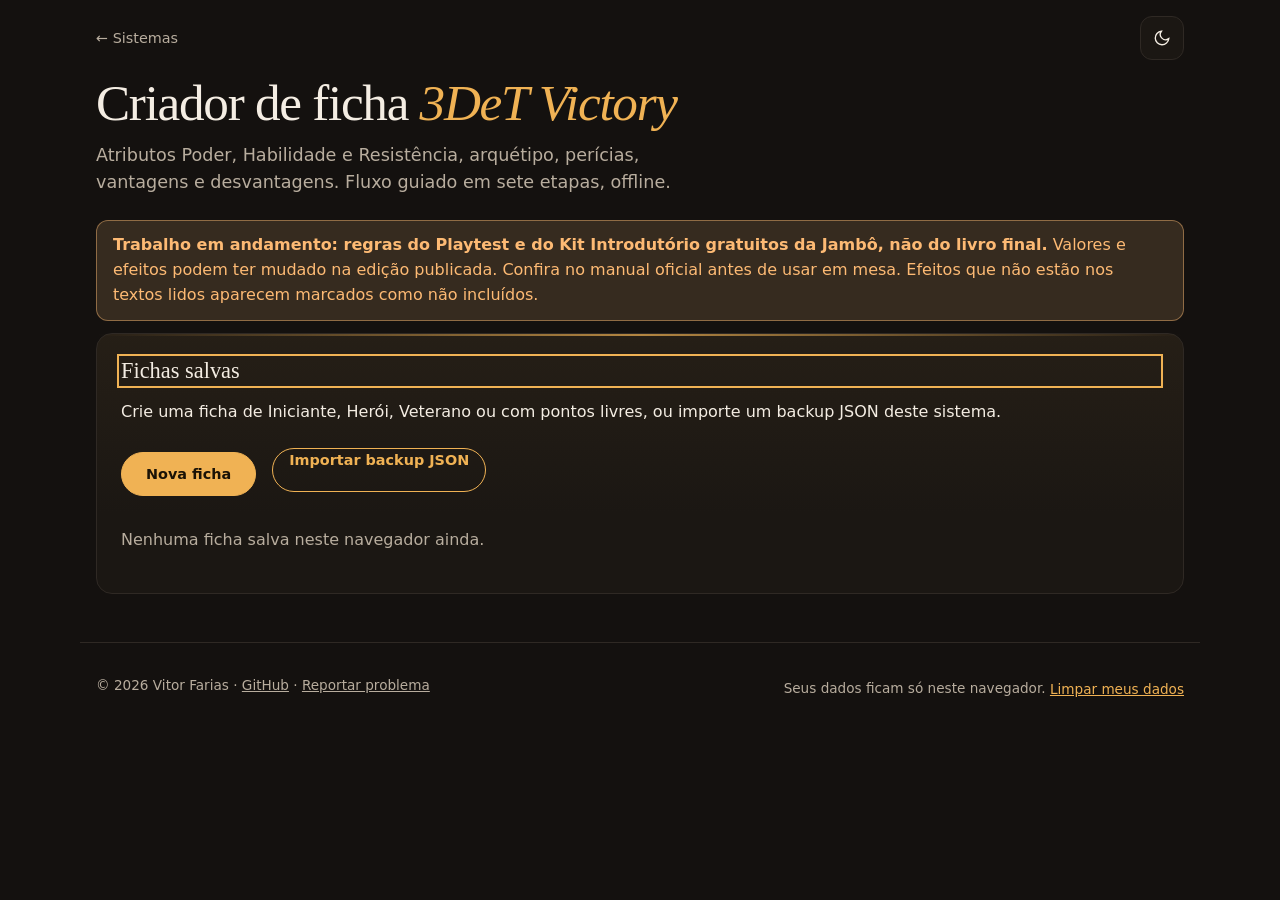
==== 3det/index.html @ 8ebe0474 "Adiciona o sistema 3DeT Victory (Playtest e Kit Introdutório da Jambô) Co-Authored-By: Claude Sonnet" ====
<!doctype html>
<html lang="pt-BR" data-theme="dark" data-tool="3det-builder">
<head>
<meta charset="utf-8">
<meta name="viewport" content="width=device-width,initial-scale=1">
<title>Criador de ficha 3DeT Victory — VF Tools</title>
<meta name="description" content="Monte fichas de 3DeT Victory (Jambô, Playtest e Kit Introdutório) com atributos, arquétipo, perícias, vantagens e desvantagens. Exporte backup JSON e PDF, offline.">
<meta name="theme-color" content="#14110f">
<link rel="icon" href="../vf/favicon.svg">
<meta property="og:type" content="website">
<meta property="og:title" content="Criador de ficha 3DeT Victory — VF Tools">
<meta property="og:description" content="Fichas de 3DeT Victory offline. Regras do Playtest e do Kit Introdutório; não é o livro final.">
<!-- Aplica o tema salvo antes de pintar a página (evita o "flash") -->
<script>try{var s=JSON.parse(localStorage.getItem("vf-tools:3det-builder:v1")||"{}").theme||JSON.parse(localStorage.getItem("vf-tools:v1")||"{}").theme;if(s)document.documentElement.dataset.theme=s}catch(e){}</script>
<link rel="stylesheet" href="../vf/tokens.css">
<link rel="stylesheet" href="../vf/components.css">
<link rel="stylesheet" href="../vf/motion.css">
<link rel="stylesheet" href="../core/style.css">
<link rel="stylesheet" href="../core/theme.css">
<link rel="stylesheet" href="3det.css">
</head>
<body>
<a class="skip" href="#main">Ir para o conteúdo</a>

<header class="top wrap">
  <a class="back" href="../" aria-label="Voltar para a lista de sistemas"><span>← Sistemas</span></a>
  <button id="theme" class="icon-btn" aria-label="Alternar tema claro/escuro"><svg viewBox="0 0 24 24" aria-hidden="true"><path d="M21 12.8A9 9 0 1 1 11.2 3a7 7 0 0 0 9.8 9.8z"/></svg></button>
</header>

<main id="main" class="wrap">
  <h1 class="title">Criador de ficha <em>3DeT Victory</em></h1>
  <p class="lead">Atributos Poder, Habilidade e Resistência, arquétipo, perícias, vantagens e desvantagens. Fluxo guiado em sete etapas, offline.</p>
  <aside id="aviso-fontes" class="alert warning" role="note"><strong>Trabalho em andamento: regras do Playtest e do Kit Introdutório gratuitos da Jambô, não do livro final.</strong> Valores e efeitos podem ter mudado na edição publicada. Confira no manual oficial antes de usar em mesa. Efeitos que não estão nos textos lidos aparecem marcados como não incluídos.</aside>
  <section id="app" aria-live="polite"></section>
</main>

<footer class="foot wrap">
  <span>© <span id="y"></span> Vitor Farias · <a href="https://github.com/VitorFariasVF">GitHub</a> · <a href="https://github.com/VitorFariasVF/rpg-sheet-builder/issues">Reportar problema</a></span>
  <span>Seus dados ficam só neste navegador. <button class="link" id="reset" type="button">Limpar meus dados</button></span>
</footer>

<script src="../vf/tool.js"></script>
<script src="../vf/motion.js"></script>
<script src="rules.js"></script>
<script src="state.js"></script>
<script src="validator.js"></script>
<script src="engine.js"></script>
<script src="storage.js"></script>
<script src="export.js"></script>
<script src="export-pdf.js"></script>
<script src="ui.js"></script>
<script src="main.js"></script>
<script>
  document.getElementById("reset").onclick = function(){
    if(window.confirm("Apagar a ficha atual e todas as fichas salvas neste navegador?")){ limparDadosSalvos(); location.reload(); }
  };
</script>
</body>
</html>
---- vf/tokens.css ----
/* VF Tools — design tokens (identidade Editorial). Importe em QUALQUER ferramenta nova:
   <link rel="stylesheet" href="https://vitorfariasvf.github.io/VF-Tools/tokens.css">
   Regras de uso em DESIGN.md. Escuro é o padrão; claro com data-theme="light". */
:root{
  color-scheme:dark;
  --font:Inter,ui-sans-serif,system-ui,-apple-system,"Segoe UI",sans-serif;
  --font-display:"Iowan Old Style","Palatino Linotype",Palatino,Georgia,serif;
  --bg:#14110f;--surface:#1b1713;--text:#f4ede3;--muted:#b8ad9e;--line:#2f2924;
  --accent:#f0b254;--accent-ink:#1a1206;
  --ok:#86efac;--warn:#fdba74;--danger:#fca5a5;
  --c-utilidades:#7dd3c0;--c-casual:#f4a3a3;--c-profissional:#a9b8ff;
  --r-sm:8px;--r-md:12px;--r-pill:999px;
  --s1:4px;--s2:8px;--s3:12px;--s4:16px;--s5:24px;--s6:32px;--s7:48px;--s8:80px;
  --ease:cubic-bezier(.2,.7,.2,1);--dur:.2s;
}
:root[data-theme=light]{
  color-scheme:light;
  --bg:#f7f1e7;--surface:#fffaf1;--text:#201a14;--muted:#5e5446;--line:#ddd2c0;
  --accent:#8a5200;--accent-ink:#fff;
  --ok:#14532d;--warn:#8f3a0c;--danger:#991b1b;
  --c-utilidades:#0f6a60;--c-casual:#a61b1b;--c-profissional:#3342a0;
}
@media(prefers-reduced-motion:reduce){:root{--dur:0s}}
---- vf/components.css ----
/* VF Tools — componentes compartilhados. Requer tokens.css (carregue antes).
   Use as classes abaixo em qualquer ferramenta para herdar o visual do site.
   Regras completas: DESIGN.md */
*{box-sizing:border-box}
html{scroll-behavior:smooth}
body{margin:0;background:var(--bg);color:var(--text);font:16px/1.55 var(--font);-webkit-font-smoothing:antialiased}
a{color:inherit}
:focus-visible{outline:2px solid var(--accent);outline-offset:2px}
.wrap{max-width:var(--tool-w,960px);margin:0 auto;padding:0 var(--s4)}
.skip{position:absolute;left:-999px;top:0;min-height:44px;display:inline-flex;align-items:center;background:var(--accent);color:var(--accent-ink);padding:0 var(--s4);z-index:99}
.skip:focus{left:var(--s2);top:var(--s2)}

/* Cabeçalho: voltar ao site + tema */
.top{display:flex;justify-content:space-between;align-items:center;gap:var(--s3);padding-top:var(--s4);padding-bottom:var(--s4)}
.back{display:inline-flex;align-items:center;gap:var(--s2);min-height:44px;color:var(--muted);text-decoration:none;font-size:.9rem}
.back:hover{color:var(--text)}
.logo{font:600 1.2rem var(--font-display);text-decoration:none;min-height:44px;display:inline-flex;align-items:center}
.logo i{color:var(--accent);font-style:normal}
.icon-btn{background:var(--surface);border:1px solid var(--line);color:var(--text);width:44px;height:44px;border-radius:var(--r-md);cursor:pointer;display:grid;place-items:center}
.icon-btn svg{width:18px;height:18px;fill:none;stroke:currentColor;stroke-width:1.8}

/* Tipografia */
h1,.title{font:500 clamp(2rem,6vw,3.2rem)/1.05 var(--font-display);letter-spacing:-.025em;margin:0 0 var(--s3)}
h1 em,.title em{color:var(--accent)}
h2,.sec{font:500 1.4rem var(--font-display);margin:var(--s6) 0 var(--s3)}
.lead{color:var(--muted);font-size:1.1rem;max-width:56ch;margin:0 0 var(--s5)}
.muted{color:var(--muted)}

/* Botões: um primário por tela */
.btn{min-height:44px;padding:0 var(--s5);display:inline-flex;align-items:center;justify-content:center;gap:var(--s2);font:600 .9rem var(--font);text-decoration:none;color:var(--text);background:transparent;border:1px solid var(--line);border-radius:var(--r-pill);cursor:pointer;transition:border-color var(--dur),transform var(--dur) var(--ease)}
.btn:hover{border-color:var(--accent)}
.btn.primary{background:var(--accent);border-color:var(--accent);color:var(--accent-ink)}
.btn.primary:hover{transform:translateY(-1px)}
.btn.ghost{border-color:transparent}
.btn[disabled],.btn[aria-disabled=true]{opacity:.45;cursor:not-allowed;transform:none}
.btn.danger{color:var(--danger);border-color:color-mix(in srgb,var(--danger) 45%,transparent)}

/* Chips e selos */
.chips{display:flex;gap:var(--s2);flex-wrap:wrap}
.chip{min-height:44px;padding:0 var(--s4);font:inherit;font-size:.9rem;color:var(--text);background:transparent;border:1px solid var(--line);border-radius:var(--r-pill);cursor:pointer}
.chip:hover{border-color:var(--accent)}
.chip[aria-pressed=true]{background:var(--accent);border-color:var(--accent);color:var(--accent-ink)}
.badge{display:inline-block;padding:2px var(--s3);border-radius:var(--r-pill);border:1px solid var(--line);font-size:.78rem;color:var(--muted)}
.badge.ok{color:var(--ok);border-color:color-mix(in srgb,var(--ok) 45%,transparent)}
.badge.wip{color:var(--muted)}

/* Formulários: label sempre visível, dica e erro com texto */
.field{display:grid;gap:var(--s1);margin-bottom:var(--s4)}
.field label{font-weight:600;font-size:.9rem}
.field input,.field select,.field textarea{width:100%;min-height:44px;padding:var(--s2) var(--s4);font:inherit;font-size:1rem;color:var(--text);background:var(--surface);border:1px solid var(--line);border-radius:var(--r-md)}
.field textarea{min-height:96px;resize:vertical}
.field input:focus,.field select:focus,.field textarea:focus{border-color:var(--accent)}
.field .hint{color:var(--muted);font-size:.85rem}
.field .error{color:var(--danger);font-size:.85rem}
.field [aria-invalid=true]{border-color:var(--danger)}

/* Cartões, grade e linhas */
.card{background:var(--surface);border:1px solid var(--line);border-radius:var(--r-lg,16px);padding:var(--s5)}
.card h3{margin:0 0 var(--s2);font:500 1.25rem var(--font-display)}
.grid{display:grid;grid-template-columns:repeat(auto-fill,minmax(260px,1fr));gap:var(--s4)}
.row{display:flex;gap:var(--s3);flex-wrap:wrap;align-items:center}

/* Estados: vazio, erro, carregando */
.state{text-align:center;padding:var(--s7) var(--s4);color:var(--muted);border:1px dashed var(--line);border-radius:var(--r-lg,16px)}
.state strong{display:block;color:var(--text);font:500 1.2rem var(--font-display);margin-bottom:var(--s2)}
.state.error{border-color:color-mix(in srgb,var(--danger) 45%,transparent)}
.state.error strong{color:var(--danger)}
.skeleton{height:1em;border-radius:var(--r-sm);background:var(--line)}
@media(prefers-reduced-motion:no-preference){.skeleton{animation:pulse 1.4s ease-in-out infinite}@keyframes pulse{50%{opacity:.45}}}

/* Aviso rápido (use com role="status") */
.toast{position:fixed;left:50%;bottom:var(--s5);transform:translateX(-50%);background:var(--text);color:var(--bg);padding:var(--s3) var(--s5);border-radius:var(--r-pill);font-size:.9rem;opacity:0;pointer-events:none;transition:opacity .3s;margin:0}
.toast.on{opacity:1}

.link{background:none;border:0;color:var(--accent);cursor:pointer;font:inherit;text-decoration:underline;padding:var(--s2) 0;min-height:44px}
.foot{display:flex;justify-content:space-between;gap:var(--s4);flex-wrap:wrap;color:var(--muted);font-size:.85rem;padding-top:var(--s5);padding-bottom:var(--s5);margin-top:var(--s7);border-top:1px solid var(--line)}
.foot a{display:inline-block;padding:var(--s2) 0}

@media(max-width:700px){body{font-size:15px}.btn.block-sm{width:100%}input,select,textarea{font-size:16px}}
---- vf/motion.css ----
/* VF Tools — movimento padrão (Editorial). Importe em TODA página:
   <link rel="stylesheet" href="https://vitorfariasvf.github.io/VF-Tools/motion.css">
   <script src="https://vitorfariasvf.github.io/VF-Tools/motion.js" defer></script>
   Regras: 0,5 s ao abrir/trocar de página (cortina + barra de carregamento + fade),
   fade-in ao mostrar uma tela, fade-out ao sair. Sem movimento com prefers-reduced-motion. */
:root{--dur-page:.5s;--dur-view:.5s;--dur-step:.3s;--dur-leave:.25s}

/* Abertura da página: cortina que some + barra fina de carregamento (só CSS, nunca trava) */
html::before{content:"";position:fixed;inset:0;z-index:9998;background:var(--bg,#14110f);pointer-events:none;
  animation:vf-curtain var(--dur-page) var(--ease,ease) both}
html::after{content:"";position:fixed;left:0;top:0;height:3px;width:100%;z-index:9999;background:var(--accent,#f0b254);
  transform-origin:left;pointer-events:none;animation:vf-bar var(--dur-page) var(--ease,ease) both}
@keyframes vf-curtain{0%,35%{opacity:1;visibility:visible}100%{opacity:0;visibility:hidden}}
@keyframes vf-bar{0%{transform:scaleX(0);opacity:1}70%{transform:scaleX(1);opacity:1}100%{transform:scaleX(1);opacity:0}}

/* Saída: motion.js põe .vf-leaving no <html> antes de abrir outra página */
html.vf-leaving::before{animation:vf-curtain-in var(--dur-leave) var(--ease,ease) both}
html.vf-leaving::after{animation:vf-bar-in var(--dur-leave) var(--ease,ease) both}
@keyframes vf-curtain-in{from{opacity:0;visibility:visible}to{opacity:1;visibility:visible}}
@keyframes vf-bar-in{from{transform:scaleX(0);opacity:1}to{transform:scaleX(1);opacity:1}}

/* Troca de tela: ao deixar de estar [hidden] a seção reaparece com fade-in (o navegador reinicia a animação) */
main > section:not([hidden]), main > .card:not([hidden]), [data-view]:not([hidden]){animation:vf-in var(--dur-view) var(--ease,ease) both}
.wz-pane:not([hidden]), [data-step-pane]:not([hidden]){animation:vf-in var(--dur-step) var(--ease,ease) both}
dialog[open]{animation:vf-in var(--dur-step) var(--ease,ease) both}
@keyframes vf-in{from{opacity:0;transform:translateY(8px)}to{opacity:1;transform:none}}
/* Saída de uma tela (VFMotion.swap): fade-out antes de esconder */
.vf-out{animation:vf-out var(--dur-leave) var(--ease,ease) both!important;pointer-events:none}
@keyframes vf-out{from{opacity:1}to{opacity:0;transform:translateY(-6px)}}

@media (prefers-reduced-motion:reduce){
  html::before,html::after{display:none}
  main > section:not([hidden]), main > .card:not([hidden]), [data-view]:not([hidden]), .wz-pane:not([hidden]), [data-step-pane]:not([hidden]), dialog[open], .vf-out{animation:none!important}
}
@media print{html::before,html::after{display:none}}
---- core/style.css ----
/* D&D 5e Builder — estilos próprios, sobre o padrão VF Tools (identidade Editorial).
   Só tokens (vf/tokens.css) e componentes (vf/components.css): nenhuma cor, espaço ou raio solto.
   Regras: DESIGN.md do VF-Tools. Escuro por padrão; claro com data-theme="light". */
:root{--tool-w:1120px}

/* Casca da ferramenta */
#app{display:block}
#app .card{margin-bottom:var(--s5)}
#app h2{margin-top:0}
#app h3{font:500 1.15rem var(--font-display);margin:var(--s5) 0 var(--s2)}
#app h4{font:600 1rem var(--font);margin:var(--s4) 0 var(--s2)}
.hint{color:var(--muted);font-size:.85rem;margin:var(--s2) 0 0}

/* Grades do app */
.grid-2{grid-template-columns:repeat(auto-fit,minmax(15rem,1fr))}
.grid-3{grid-template-columns:repeat(auto-fit,minmax(11rem,1fr))}

/* Campos: rótulo sempre visível, alvo ≥ 44px */
#app label{display:block;font-weight:600;font-size:.9rem;margin-bottom:var(--s2)}
#app input:not([type=checkbox]):not([type=radio]),#app select,#app textarea{width:100%;min-height:44px;margin-top:var(--s1);padding:var(--s2) var(--s4);font:inherit;font-size:1rem;color:var(--text);background:var(--surface);border:1px solid var(--line);border-radius:var(--r-md)}
#app textarea{min-height:6rem;resize:vertical}
#app input:focus,#app select:focus,#app textarea:focus{border-color:var(--accent)}
#app input[type=checkbox],#app input[type=radio]{width:1.25rem;height:1.25rem;margin:0;accent-color:var(--accent)}
#app label.checkbox-row,.checkbox-row{display:flex;align-items:center;gap:var(--s2);font-weight:400;min-height:44px;margin-bottom:0}
fieldset.rules-pick{border:1px solid var(--line);border-radius:var(--r-md);padding:var(--s3) var(--s4);margin:0 0 var(--s4)}
fieldset.rules-pick legend{font:500 1.05rem var(--font-display);padding:0 var(--s2)}

/* Botões: o padrão é a ação principal (âmbar); .secondary é contorno. Um principal por tela. */
#app button{min-height:44px;margin:var(--s1) var(--s2) var(--s1) 0;padding:0 var(--s5);display:inline-flex;align-items:center;justify-content:center;gap:var(--s2);font:600 .9rem var(--font);color:var(--accent-ink);background:var(--accent);border:1px solid var(--accent);border-radius:var(--r-pill);cursor:pointer;transition:border-color var(--dur),transform var(--dur) var(--ease)}
#app button:hover{transform:translateY(-1px)}
#app button.secondary,#app button.small,#app .point-buy-row button,#app .resource-controls button{color:var(--text);background:transparent;border-color:var(--line)}
#app button.secondary:hover,#app button.small:hover,#app .point-buy-row button:hover,#app .resource-controls button:hover{border-color:var(--accent)}
#app button.small{min-height:40px;padding:0 var(--s4);font-size:.85rem}
#app button.danger{color:var(--danger);background:transparent;border-color:color-mix(in srgb,var(--danger) 45%,transparent)}
#app button:disabled{opacity:.45;cursor:not-allowed;transform:none}
.actions{margin-top:var(--s5);display:flex;flex-wrap:wrap;gap:var(--s2)}

/* Avisos: sempre com texto, cor é só reforço */
.alert{padding:var(--s3) var(--s4);border-radius:var(--r-md);margin:var(--s3) 0;border:1px solid var(--line)}
.alert.error{color:var(--danger);background:color-mix(in srgb,var(--danger) 12%,var(--surface));border-color:color-mix(in srgb,var(--danger) 45%,transparent)}
.alert.warning{color:var(--warn);background:color-mix(in srgb,var(--warn) 12%,var(--surface));border-color:color-mix(in srgb,var(--warn) 45%,transparent)}
.alert.success{color:var(--ok);background:color-mix(in srgb,var(--ok) 12%,var(--surface));border-color:color-mix(in srgb,var(--ok) 45%,transparent)}

/* Blocos de informação */
.info-box,.attack-card,.spell-card,.card-nested{background:var(--bg);border:1px solid var(--line);border-radius:var(--r-md);padding:var(--s3) var(--s4);margin-top:var(--s3)}
.card-pending{border-color:var(--warn)}
.step-indicator{color:var(--muted);font-size:.9rem}
ul.clean{padding-left:var(--s5);margin:var(--s2) 0}
.muted{color:var(--muted)}
.table-like{width:100%;border-collapse:collapse;margin-top:var(--s3)}
.table-like td,.table-like th{border-bottom:1px solid var(--line);padding:var(--s2) var(--s1);text-align:left}

/* Chips do app são rótulos (não botões) */
.chips{display:flex;flex-wrap:wrap;gap:var(--s2);margin-top:var(--s2)}
#app .chip{display:inline-block;min-height:0;padding:var(--s1) var(--s3);font-size:.85rem;color:var(--text);background:transparent;border:1px solid var(--line);border-radius:var(--r-pill);cursor:default}
#app .chip:hover{border-color:var(--line)}
#app .chip-ok{color:var(--ok);border-color:color-mix(in srgb,var(--ok) 45%,transparent)}
#app .chip-no{color:var(--danger);border-color:color-mix(in srgb,var(--danger) 45%,transparent)}

/* Point Buy, recursos, linha de campos */
.point-buy-row{display:flex;align-items:center;gap:var(--s2);margin:var(--s2) 0}
.score{min-width:2.5rem;text-align:center;font-weight:700}
.inline-row{display:flex;gap:var(--s2);align-items:end;flex-wrap:wrap}
.resource-card{display:flex;justify-content:space-between;align-items:center;gap:var(--s3)}
.resource-controls{display:flex;align-items:center;gap:var(--s2)}
.resource-value{min-width:4rem;text-align:center;font-weight:700}

/* Barra de ferramentas e histórico */
.toolbar-inline{display:flex;justify-content:space-between;align-items:center;gap:var(--s3);flex-wrap:wrap;margin-bottom:var(--s3)}
.toolbar-wrap{gap:var(--s3)}
.toolbar-actions{display:flex;gap:var(--s2);flex-wrap:wrap;justify-content:flex-end;margin-left:auto}
.history-list{display:grid;gap:var(--s3);margin-top:var(--s4)}
.history-item{display:flex;justify-content:space-between;gap:var(--s4);align-items:center;padding:var(--s3) var(--s4);border:1px solid var(--line);border-radius:var(--r-md);background:var(--bg)}
.history-actions{display:flex;gap:var(--s2);flex-wrap:wrap;justify-content:flex-end}

@media(max-width:640px){
  .history-item{flex-direction:column;align-items:stretch}
  .history-actions,.toolbar-actions{justify-content:stretch}
  #app button{flex:1 1 auto}
}

/* esconde visualmente sem criar rolagem lateral (input de arquivo e afins) */
.sr-only{position:absolute!important;width:1px;height:1px;margin:-1px;padding:0;border:0;overflow:hidden;clip:rect(0 0 0 0);clip-path:inset(50%);white-space:nowrap}
.botao-arquivo{position:relative;overflow:hidden}
---- core/theme.css ----
/* Tema D&D + movimento funcional (usa só tokens VF). Todo movimento some com prefers-reduced-motion. */

/* ---- Stepper com progresso ---- */
.stepper{margin:0 0 var(--s5)}
.stepper-top{display:flex;align-items:center;justify-content:space-between;gap:var(--s3);margin-bottom:var(--s3)}
.stepper-label{font-size:.85rem;color:var(--muted);letter-spacing:.02em}
.stepper-label b{color:var(--text);font-family:var(--font-display);font-weight:600;font-size:1rem}
.stepper-track{position:relative;height:6px;border-radius:var(--r-pill);background:var(--line);overflow:hidden}
.stepper-fill{position:absolute;inset:0;border-radius:inherit;background:linear-gradient(90deg,var(--accent),color-mix(in srgb,var(--accent) 60%,var(--text)));transform-origin:left;transform:scaleX(var(--p,0));transition:transform .5s var(--ease)}
.stepper-dots{display:flex;justify-content:space-between;margin-top:var(--s3);padding:0;list-style:none}
.stepper-dots li{display:flex}
#app .stepper-dots button{all:unset;box-sizing:border-box;width:28px;height:28px;min-height:28px;display:grid;place-items:center;border-radius:50%;font-size:.72rem;font-weight:600;color:var(--muted);border:1.5px solid var(--line);background:var(--surface);cursor:default;transition:transform .2s var(--ease),border-color .2s,background .2s,color .2s}
#app .stepper-dots button.feito{border-color:var(--accent);color:var(--accent);cursor:pointer}
#app .stepper-dots button.feito:hover{transform:translateY(-2px);background:color-mix(in srgb,var(--accent) 14%,var(--surface))}
#app .stepper-dots button.feito:focus-visible,.menu-acoes summary:focus-visible{outline:2px solid var(--accent);outline-offset:2px}
#app .stepper-dots button.atual{background:var(--accent);border-color:var(--accent);color:var(--accent-ink);transform:scale(1.18);box-shadow:0 0 0 4px color-mix(in srgb,var(--accent) 22%,transparent)}
@media (max-width:640px){#app .stepper-dots button{width:20px;height:20px;min-height:20px;font-size:.58rem}.stepper-dots{margin-inline:4px}}

/* ---- Menu de ações (tira os 4 botões do topo) ---- */
.menu-acoes{position:relative}
.menu-acoes summary{list-style:none;cursor:pointer;padding:6px 14px;min-height:40px;display:inline-flex;align-items:center;border:1px solid var(--line);border-radius:var(--r-pill);font-size:.85rem;color:var(--text);background:var(--surface);transition:border-color .2s,transform .2s var(--ease)}
.menu-acoes summary::-webkit-details-marker{display:none}
.menu-acoes summary:hover{border-color:var(--accent)}
.menu-acoes[open] summary{border-color:var(--accent)}
.menu-lista{position:absolute;right:0;top:calc(100% + 6px);z-index:20;min-width:200px;display:grid;gap:2px;padding:6px;background:var(--surface);border:1px solid var(--line);border-radius:var(--r-md);box-shadow:0 12px 32px rgba(0,0,0,.35);animation:tema-pop .18s var(--ease) both}
#app .menu-lista button{width:100%;justify-content:flex-start;text-align:left;background:transparent;border:0;color:var(--text);min-height:40px;border-radius:var(--r-sm)}
#app .menu-lista button:hover{background:color-mix(in srgb,var(--accent) 12%,transparent)}
#app .menu-lista button.perigo{color:var(--danger)}
.menu-lista hr{border:0;border-top:1px solid var(--line);margin:4px 0}

/* ---- Card, direção da etapa, divisor ornamental ---- */
#app .card{position:relative;background:linear-gradient(180deg,color-mix(in srgb,var(--accent) 5%,var(--surface)),var(--surface) 180px)}
#app .card::before{content:"";position:absolute;left:0;right:0;top:0;height:2px;background:linear-gradient(90deg,transparent,var(--accent),transparent);opacity:.7}
#app .card h2{display:flex;align-items:center;gap:var(--s3);font-family:var(--font-display)}
.d20-mini{width:22px;height:22px;flex:none;stroke:var(--accent);fill:none;stroke-width:1.5;stroke-linejoin:round}
.orn{display:flex;align-items:center;gap:var(--s3);color:var(--accent);margin:var(--s4) 0;opacity:.85}
.orn::before,.orn::after{content:"";flex:1;height:1px;background:linear-gradient(90deg,transparent,var(--line),transparent)}
.orn svg{width:16px;height:16px;fill:currentColor}

/* ---- Escudos de atributo ---- */
.escudos{display:grid;grid-template-columns:repeat(6,1fr);gap:var(--s3);margin:var(--s4) 0}
@media (max-width:760px){.escudos{grid-template-columns:repeat(3,1fr)}}
.escudo-w{text-align:center;opacity:0;animation:tema-rise .45s var(--ease) both;animation-delay:calc(var(--i)*55ms);transition:transform .25s var(--ease)}
.escudo-w:hover{transform:translateY(-4px)}
.escudo-w svg{width:100%;max-width:92px;height:auto;display:block;margin:0 auto;overflow:visible}
.escudo-w .e-borda{fill:var(--surface);stroke:var(--accent);stroke-width:2.4}
.escudo-w .e-int{fill:none;stroke:var(--accent);stroke-width:.8;opacity:.5}
.escudo-w text{font-family:var(--font-display);fill:var(--text);text-anchor:middle}
.escudo-w .e-rot{font-size:8.5px;letter-spacing:.08em;fill:var(--muted);font-family:var(--font)}
.escudo-w .e-mod{font-size:30px;font-weight:700}
.escudo-w .e-val{font-size:12px;fill:var(--accent)}

/* ---- Brasão de classe ---- */
.brasao-classe{display:flex;align-items:center;gap:var(--s4);margin:var(--s4) 0;padding:var(--s4);border:1px solid var(--line);border-radius:var(--r-md);background:color-mix(in srgb,var(--accent) 6%,transparent);animation:tema-rise .45s var(--ease) both}
.brasao-classe svg{width:64px;height:64px;flex:none;color:var(--accent);transition:transform .6s var(--ease)}
.brasao-classe:hover svg{transform:rotate(8deg) scale(1.06)}
.brasao-classe b{font-family:var(--font-display);font-size:1.25rem;display:block}
.brasao-classe span{color:var(--muted);font-size:.9rem}

/* ---- Toasts (substituem alert) ---- */
.toasts{position:fixed;z-index:10000;left:16px;right:16px;bottom:20px;margin:0 auto;max-width:460px;display:grid;gap:8px;pointer-events:none}
.toast{pointer-events:auto;padding:12px 16px;border-radius:var(--r-md);background:var(--surface);border:1px solid var(--accent);border-left-width:4px;color:var(--text);box-shadow:0 12px 32px rgba(0,0,0,.4);font-size:.92rem;animation:tema-toast-in .3s var(--ease) both}
.toast.erro{border-color:var(--danger)}
.toast.sai{animation:tema-toast-out .25s var(--ease) both}

/* ---- Micro-interações ---- */
#app button:not(.stepper-dots button){transition:transform .15s var(--ease),box-shadow .2s,background .2s,border-color .2s}
#app button:not(:disabled):not(.stepper-dots button):hover{transform:translateY(-1px)}
#app button:not(:disabled):not(.stepper-dots button):active{transform:translateY(0) scale(.98)}
#app select,#app input{transition:border-color .2s,box-shadow .2s}
#app select:focus,#app input:focus{box-shadow:0 0 0 3px color-mix(in srgb,var(--accent) 25%,transparent)}
.info-box,.alert{animation:tema-rise .35s var(--ease) both}
.passo-voltar{animation-name:tema-slide-volta!important}
.passo-avanca{animation-name:tema-slide-vai!important}
.title .d20-t{width:.8em;height:.8em;stroke:var(--accent);fill:none;stroke-width:1.5;vertical-align:-.05em;margin-right:.25em;animation:tema-giro .9s var(--ease) .3s both}

@keyframes tema-rise{from{opacity:0;transform:translateY(10px)}to{opacity:1;transform:none}}
@keyframes tema-pop{from{opacity:0;transform:translateY(-6px) scale(.97)}to{opacity:1;transform:none}}
@keyframes tema-slide-vai{from{opacity:0;transform:translateX(18px)}to{opacity:1;transform:none}}
@keyframes tema-slide-volta{from{opacity:0;transform:translateX(-18px)}to{opacity:1;transform:none}}
@keyframes tema-giro{from{transform:rotate(-200deg) scale(.4);opacity:0}to{transform:none;opacity:1}}
@keyframes tema-toast-in{from{opacity:0;transform:translateY(14px)}to{opacity:1;transform:none}}
@keyframes tema-toast-out{to{opacity:0;transform:translateY(8px)}}

@media (prefers-reduced-motion:reduce){
  .stepper-fill{transition:none}
  .escudo-w{opacity:1;animation:none}
  .menu-lista,.toast,.brasao-classe,.info-box,.alert,.title .d20-t,.passo-voltar,.passo-avanca{animation:none!important}
  #app button,.escudo-w,.brasao-classe svg{transition:none!important}
  #app button:hover,#app button:active,.escudo-w:hover{transform:none!important}
}
@media print{.toasts,.stepper,.menu-acoes{display:none}}
/* área de toque maior que o círculo visível */
#app .stepper-dots button{position:relative}
#app .stepper-dots button::after{content:"";position:absolute;inset:-10px -3px}

/* erro de validação */
.aviso-etapa{margin:var(--s3) 0;animation:tema-shake .4s var(--ease) both}
#app .campo-erro{border-color:var(--danger);box-shadow:0 0 0 3px color-mix(in srgb,var(--danger) 25%,transparent)}
@keyframes tema-shake{20%{transform:translateX(-6px)}40%{transform:translateX(5px)}60%{transform:translateX(-3px)}80%{transform:translateX(2px)}}
@media (prefers-reduced-motion:reduce){.aviso-etapa{animation:none!important}}
---- 3det/3det.css ----
/* Ajustes da 3DeT Victory sobre o padrão VF Tools (vf/*.css e core/*.css). Cores só por var(--...). */

.sr-only{position:absolute;width:1px;height:1px;padding:0;margin:-1px;overflow:hidden;clip:rect(0 0 0 0);white-space:nowrap;border:0}

.botao-arquivo{display:inline-flex;align-items:center;justify-content:center;min-height:40px;padding:0 16px;border-radius:999px;border:1px solid var(--accent);color:var(--accent);cursor:pointer;font-weight:600;position:relative}
.botao-arquivo:focus-within{outline:2px solid var(--accent);outline-offset:2px}

/* Contador fixo de pontos: fica visível ao rolar a etapa */
.tdt-contador{position:sticky;top:0;z-index:4;display:flex;flex-wrap:wrap;justify-content:space-between;gap:8px 16px;padding:10px 14px;margin:0 0 12px;background:var(--surface);border:1px solid var(--line);border-radius:var(--r-md);font-size:.9rem}
.tdt-contador:focus{outline:2px solid var(--accent);outline-offset:2px}

.tdt-lista{list-style:none;margin:12px 0 0;padding:0;display:grid;gap:10px}
.tdt-lista .card-nested{display:grid;gap:8px;padding:12px;min-width:0;overflow-wrap:anywhere}
.tdt-lista [hidden]{display:none}
.tdt-lista-simples{margin:8px 0;padding-left:1.2em;display:grid;gap:6px;overflow-wrap:anywhere}
.tdt-lista-simples small{color:var(--muted)}
.tdt-lista .alert{margin:0}

.tdt-atributos{display:grid;grid-template-columns:repeat(3,minmax(0,1fr));gap:12px}
.tdt-atr{display:grid;gap:6px;min-width:0}
.tdt-recursos{display:flex;flex-wrap:wrap;gap:12px 20px;list-style:none;padding:0;margin:12px 0}

.tdt-checks{display:grid;grid-template-columns:repeat(auto-fill,minmax(180px,1fr));gap:8px}
.tdt-check{display:flex;align-items:center;gap:8px;min-height:44px;min-width:0;cursor:pointer}
.tdt-check input{width:20px;height:20px;min-height:20px;margin:0;flex:none}
.tdt-fieldset{border:1px solid var(--line);border-radius:var(--r-md);padding:12px;margin:12px 0;min-width:0}
.tdt-fieldset legend{padding:0 6px;font-weight:600}

.tdt-controles{display:grid;gap:6px;min-width:0}
.tdt-detalhe{font-size:.95rem;overflow-wrap:anywhere}
.tdt-sub{font:500 1.05rem var(--font-display);margin:20px 0 8px}

.tdt-resumo{display:grid;grid-template-columns:minmax(0,max-content) minmax(0,1fr);gap:8px 16px;margin:12px 0}
.tdt-resumo dt{font-weight:700;color:var(--muted)}
.tdt-resumo dd{margin:0;min-width:0;overflow-wrap:anywhere}

.stepper-dots{flex-wrap:wrap;justify-content:center;gap:6px}
/* Bolinhas visuais continuam pequenas; a área de toque (pseudo-elemento do tema) passa a ter 40px nos dois lados */
#app .stepper-dots button::after{inset:-10px}

/* 360px: nada de rolagem lateral; campos ocupam a largura da coluna; alvos de toque de 40px */
input,select,textarea{max-width:100%;min-height:40px}
input,select,textarea,.card,.alert{box-sizing:border-box;min-width:0}
.card{max-width:100%;overflow-wrap:anywhere}
.actions{flex-wrap:wrap}
.actions button,.stepper-dots button{min-width:40px;min-height:40px}

@media (max-width:360px){
  .tdt-atributos{grid-template-columns:minmax(0,1fr)}
  .tdt-resumo{grid-template-columns:minmax(0,1fr)}
  .tdt-resumo dt{margin-top:6px}
  .tdt-checks{grid-template-columns:minmax(0,1fr)}
}

@media (prefers-reduced-motion:reduce){
  *{transition:none!important;animation:none!important;scroll-behavior:auto!important}
}
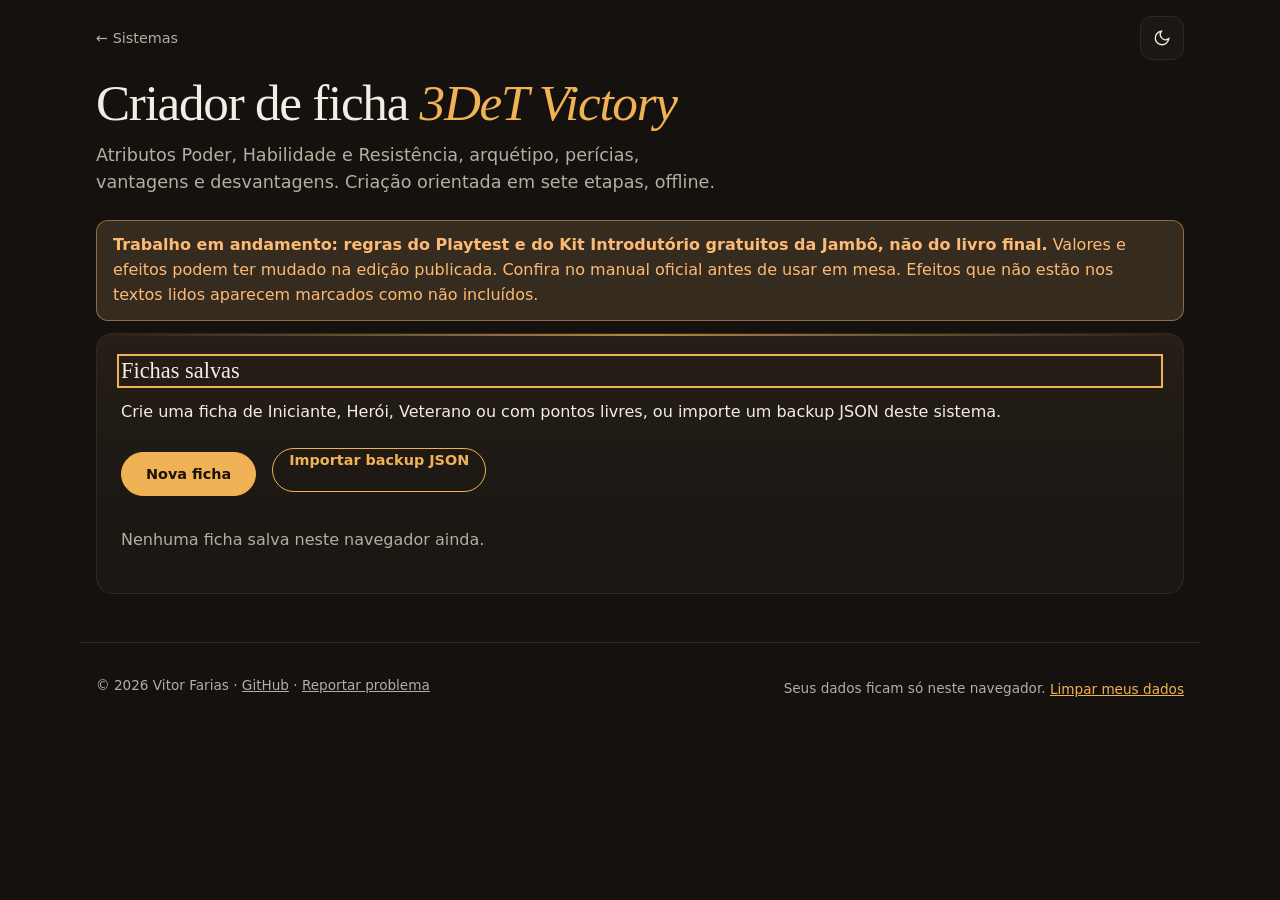
==== commit fc2f5874: "Apresentações: nomeia o fluxo como criação orientada em todos os sistemas Co-Authored-By: Claude Hai" ====
--- a/3det/index.html
+++ b/3det/index.html
@@ -29,7 +29,7 @@
 
 <main id="main" class="wrap">
   <h1 class="title">Criador de ficha <em>3DeT Victory</em></h1>
-  <p class="lead">Atributos Poder, Habilidade e Resistência, arquétipo, perícias, vantagens e desvantagens. Fluxo guiado em sete etapas, offline.</p>
+  <p class="lead">Atributos Poder, Habilidade e Resistência, arquétipo, perícias, vantagens e desvantagens. Criação orientada em sete etapas, offline.</p>
   <aside id="aviso-fontes" class="alert warning" role="note"><strong>Trabalho em andamento: regras do Playtest e do Kit Introdutório gratuitos da Jambô, não do livro final.</strong> Valores e efeitos podem ter mudado na edição publicada. Confira no manual oficial antes de usar em mesa. Efeitos que não estão nos textos lidos aparecem marcados como não incluídos.</aside>
   <section id="app" aria-live="polite"></section>
 </main>
